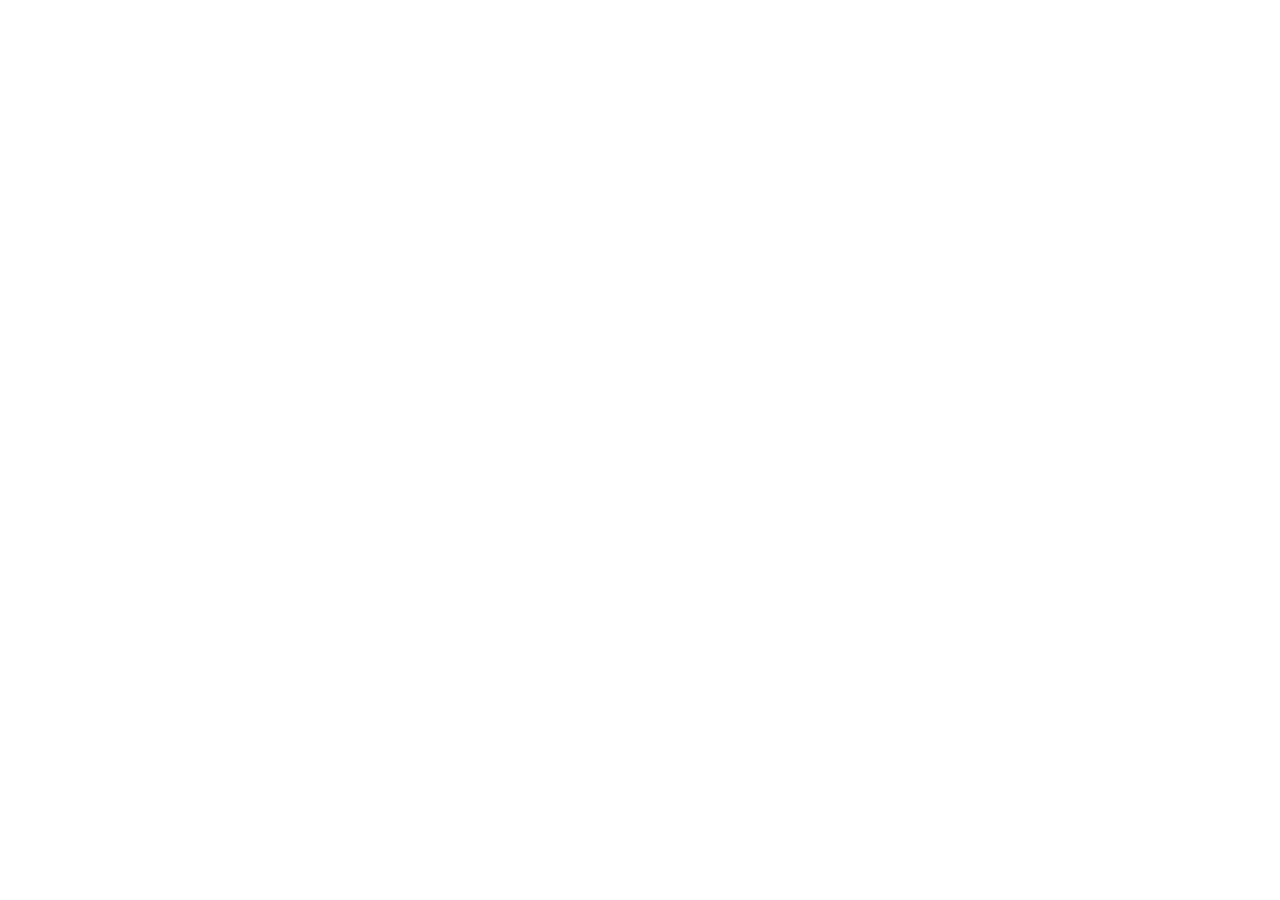
==== index.html @ db5721f2 ":tada: First commit" ====
<!DOCTYPE html>
<html lang="pt-BR">
<head>
  <link rel="stylesheet" href="./css/style.css">
  <meta charset="UTF-8">
  <meta name="viewport" content="width=device-width, initial-scale=1.0">
  <title>Slide</title>
</head>
<body>
  <script type="module" src="./js/script.js"></script>
</body>
</html>
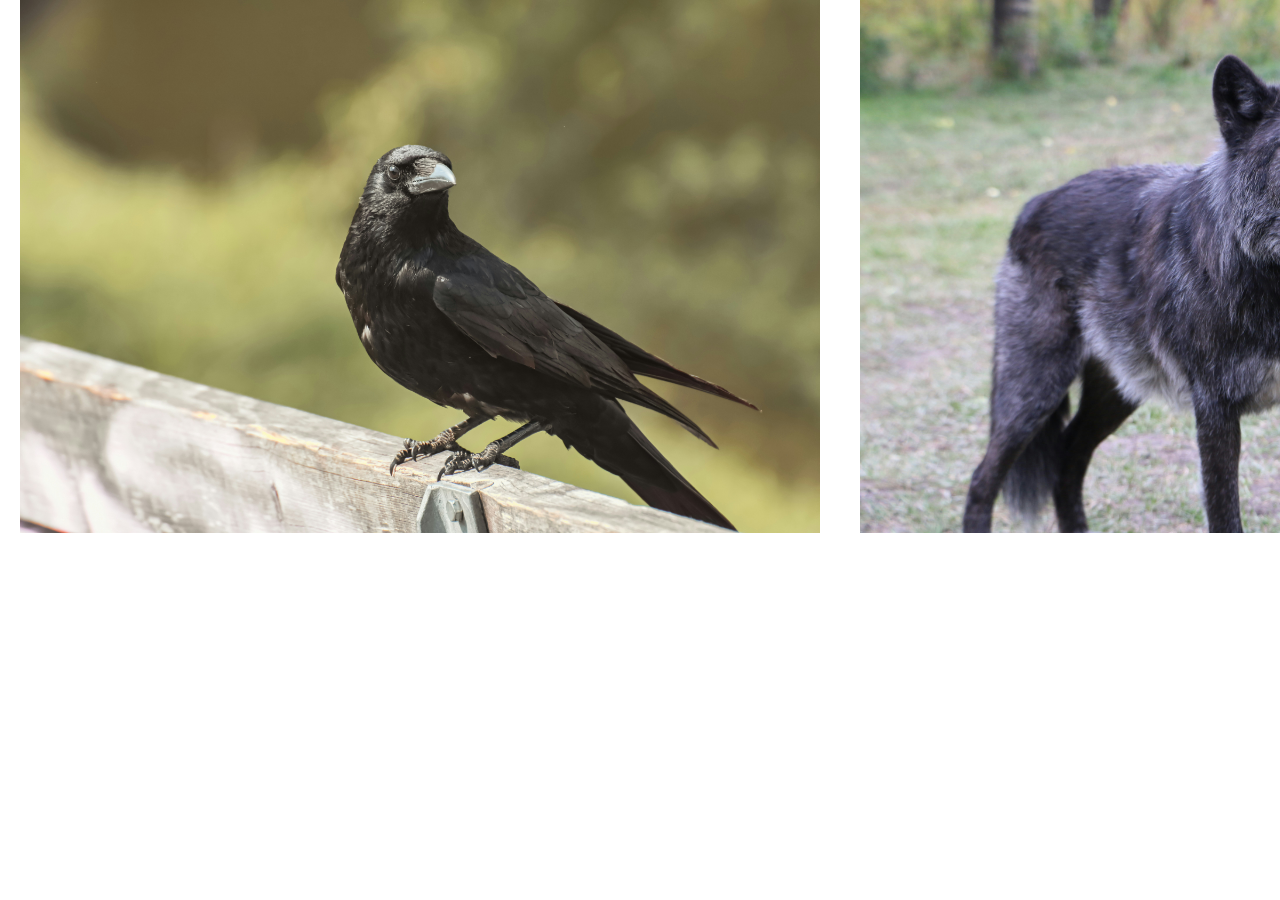
==== commit 6e1e58a0: "✨ Add Slide class with slider logic Implements the base slider functionality using a class-based str" ====
--- a/index.html
+++ b/index.html
@@ -7,6 +7,16 @@
   <title>Slide</title>
 </head>
 <body>
+  <div class="slide-wrapper">
+    <ul class="slide">
+      <li><img src="./img/img1.jpg" alt="Corvo"></li>
+      <li><img src="./img/img2.jpg" alt="Lobo"></li>
+      <li><img src="./img/img3.jpg" alt="Morcego-raposa"></li>
+      <li><img src="./img/img4.jpg" alt="Gato preto"></li>
+      <li><img src="./img/img5.jpg" alt="Coruja das Torres"></li>
+      <li><img src="./img/img6.jpg" alt="Viúva negra"></li>
+    </ul>
+  </div>
   <script type="module" src="./js/script.js"></script>
 </body>
 </html>
--- a/css/style.css
+++ b/css/style.css
@@ -0,0 +1,29 @@
+body {
+  margin: 0;
+}
+
+ul {
+  margin: 0;
+  padding: 0;
+  list-style: none;
+}
+
+img {
+  display: block;
+  max-width: 100%;
+}
+
+.slide-wrapper {
+  overflow: hidden;
+}
+
+.slide {
+  display: flex;
+}
+
+.slide li {
+  flex-shrink: 0;
+  width: 80vw;
+  max-width: 800px;
+  margin: 0 20px;
+}
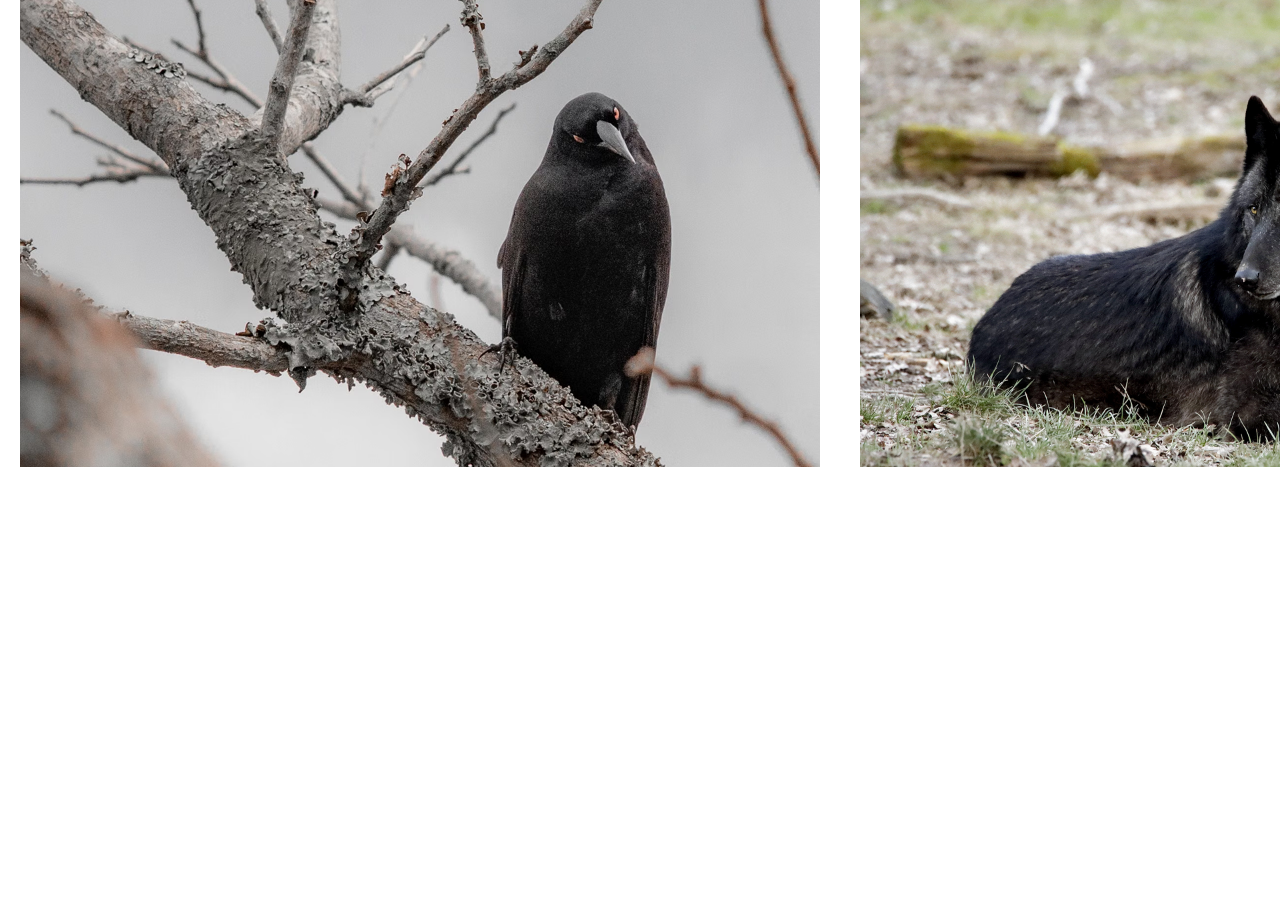
==== commit 7cbc753e: "✨ Add distance calculation and update logic to Slide class Implements methods to track and update sl" ====
--- a/index.html
+++ b/index.html
@@ -9,12 +9,12 @@
 <body>
   <div class="slide-wrapper">
     <ul class="slide">
-      <li><img src="./img/img1.jpg" alt="Corvo"></li>
-      <li><img src="./img/img2.jpg" alt="Lobo"></li>
-      <li><img src="./img/img3.jpg" alt="Morcego-raposa"></li>
-      <li><img src="./img/img4.jpg" alt="Gato preto"></li>
-      <li><img src="./img/img5.jpg" alt="Coruja das Torres"></li>
-      <li><img src="./img/img6.jpg" alt="Viúva negra"></li>
+      <li><img src="./img/img1.png" alt="Corvo"></li>
+      <li><img src="./img/img2.png" alt="Lobo"></li>
+      <li><img src="./img/img3.png" alt="Morcego-raposa"></li>
+      <li><img src="./img/img4.png" alt="Gato preto"></li>
+      <li><img src="./img/img5.png" alt="Coruja das Torres"></li>
+      <li><img src="./img/img6.png" alt="Viúva negra"></li>
     </ul>
   </div>
   <script type="module" src="./js/script.js"></script>
--- a/css/style.css
+++ b/css/style.css
@@ -24,6 +24,14 @@
 .slide li {
   flex-shrink: 0;
   width: 80vw;
+  /* height: 200px; */
   max-width: 800px;
   margin: 0 20px;
-}+}
+
+/* .slide li img {
+  width: 100%;
+  height: 100%;
+  object-fit: cover;
+  object-position: center center;
+} */
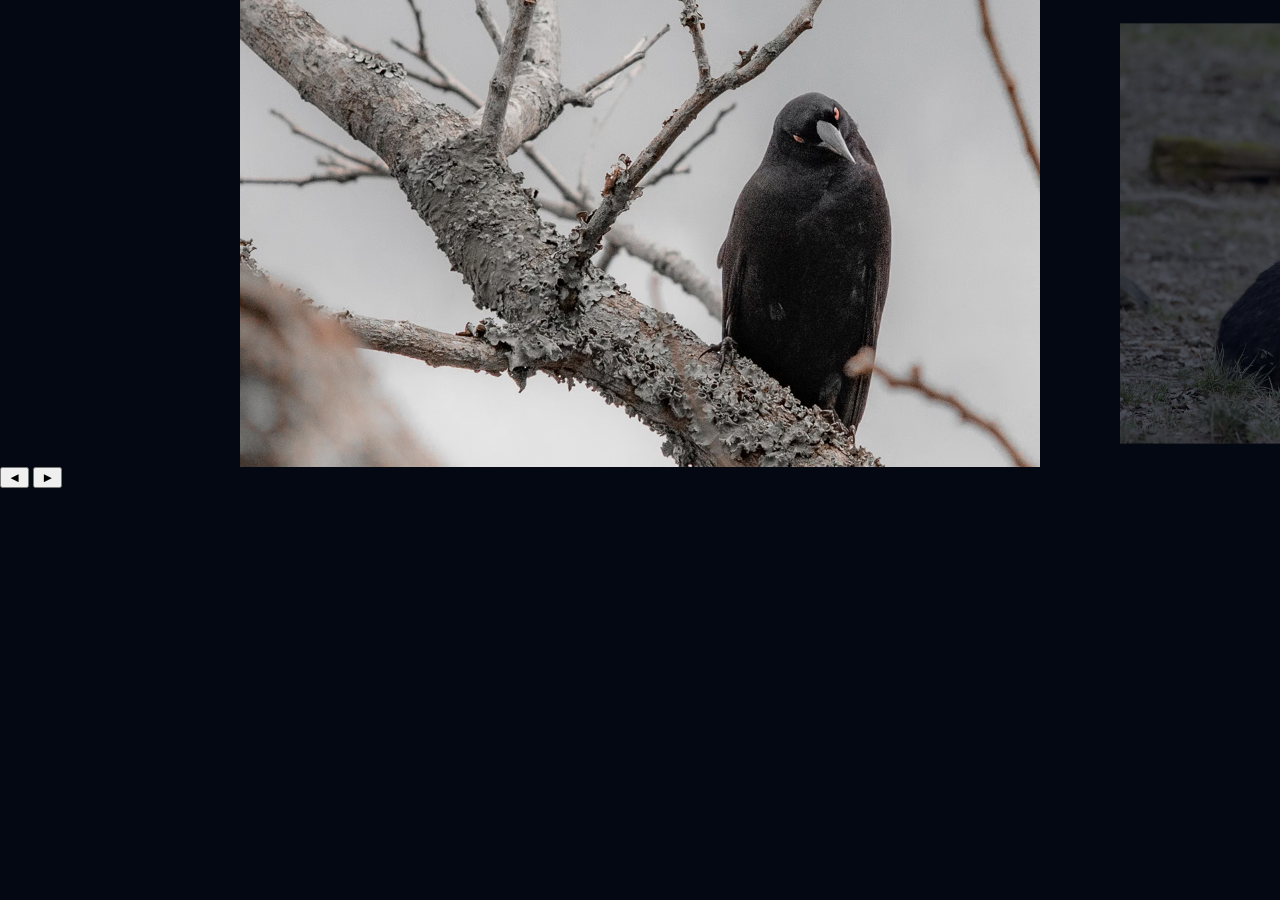
==== commit 2f42bcaf: "✨ Add SlideNav class extending Slide with next/prev button controls Creates a new class that extends" ====
--- a/index.html
+++ b/index.html
@@ -1,22 +1,26 @@
-<!DOCTYPE html>
+<!doctype html>
 <html lang="pt-BR">
-<head>
-  <link rel="stylesheet" href="./css/style.css">
-  <meta charset="UTF-8">
-  <meta name="viewport" content="width=device-width, initial-scale=1.0">
-  <title>Slide</title>
-</head>
-<body>
-  <div class="slide-wrapper">
-    <ul class="slide">
-      <li><img src="./img/img1.png" alt="Corvo"></li>
-      <li><img src="./img/img2.png" alt="Lobo"></li>
-      <li><img src="./img/img3.png" alt="Morcego-raposa"></li>
-      <li><img src="./img/img4.png" alt="Gato preto"></li>
-      <li><img src="./img/img5.png" alt="Coruja das Torres"></li>
-      <li><img src="./img/img6.png" alt="Viúva negra"></li>
-    </ul>
-  </div>
-  <script type="module" src="./js/script.js"></script>
-</body>
-</html>+  <head>
+    <link rel="stylesheet" href="./css/style.css" />
+    <meta charset="UTF-8" />
+    <meta name="viewport" content="width=device-width, initial-scale=1.0" />
+    <title>Slide</title>
+  </head>
+  <body>
+    <div class="slide-wrapper">
+      <ul class="slide">
+        <li><img src="./img/img1.png" alt="Corvo" /></li>
+        <li><img src="./img/img2.png" alt="Lobo" /></li>
+        <li><img src="./img/img3.png" alt="Morcego-raposa" /></li>
+        <li><img src="./img/img4.png" alt="Gato preto" /></li>
+        <li><img src="./img/img5.png" alt="Coruja das Torres" /></li>
+        <li><img src="./img/img6.png" alt="Viúva negra" /></li>
+      </ul>
+    </div>
+    <div class="arrow-nav">
+      <button class="prev">◄</button>
+      <button class="next">►</button>
+    </div>
+    <script type="module" src="./js/script.js"></script>
+  </body>
+</html>
--- a/css/style.css
+++ b/css/style.css
@@ -1,5 +1,6 @@
 body {
   margin: 0;
+  background-color: #030812;
 }
 
 ul {
@@ -21,17 +22,21 @@
   display: flex;
 }
 
+.slide:hover {
+  will-change: transform;
+}
+
 .slide li {
   flex-shrink: 0;
   width: 80vw;
-  /* height: 200px; */
   max-width: 800px;
   margin: 0 20px;
+  opacity: .3;
+  transform: scale(.9);
+  transition: .3s;
 }
 
-/* .slide li img {
-  width: 100%;
-  height: 100%;
-  object-fit: cover;
-  object-position: center center;
-} */+.slide li.active {
+  opacity: 1;
+  transform: scale(1);
+}
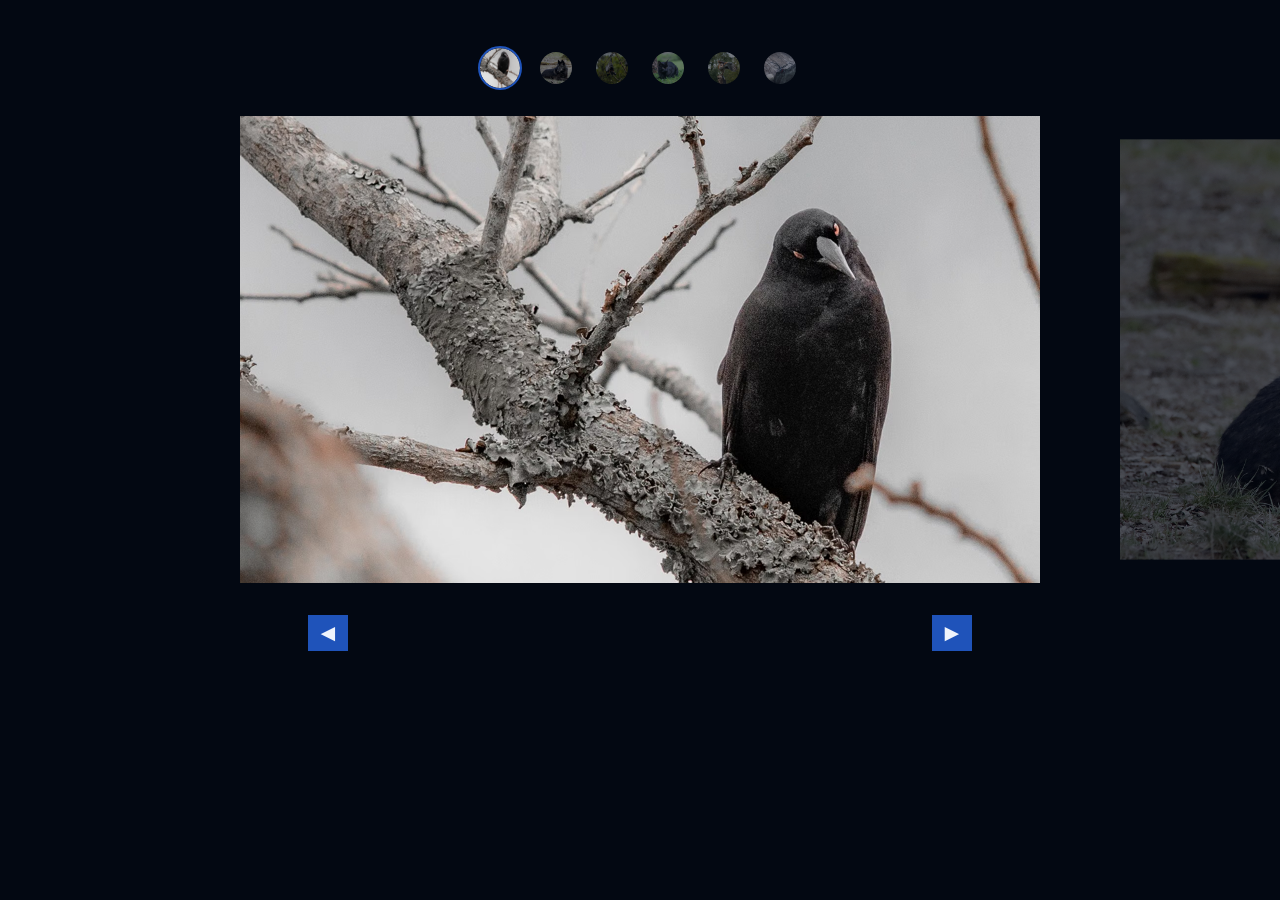
==== commit c06ff15b: "🎨 Style custom pagination controls and navigation buttons, add thumbnail navigation Applies CSS styl" ====
--- a/index.html
+++ b/index.html
@@ -7,6 +7,14 @@
     <title>Slide</title>
   </head>
   <body>
+    <ul class="custom-controls">
+      <li><img src="./img/thumb1.png" alt="Corvo" /></li>
+      <li><img src="./img/thumb2.png" alt="Lobo" /></li>
+      <li><img src="./img/thumb3.png" alt="Morcego-raposa" /></li>
+      <li><img src="./img/thumb4.png" alt="Gato preto" /></li>
+      <li><img src="./img/thumb5.png" alt="Coruja das Torres" /></li>
+      <li><img src="./img/thumb6.png" alt="Viúva negra" /></li>
+    </ul>
     <div class="slide-wrapper">
       <ul class="slide">
         <li><img src="./img/img1.png" alt="Corvo" /></li>
--- a/css/style.css
+++ b/css/style.css
@@ -39,4 +39,70 @@
 .slide li.active {
   opacity: 1;
   transform: scale(1);
+}
+
+[data-control="slide"] {
+  display: flex;
+  justify-content: center;
+  margin-top: 20px;
+  gap: 5px;
+}
+
+[data-control="slide"] li a {
+  display: block;
+  width: 12px;
+  height: 12px;
+  background-color: #1e2631;
+  border-radius: 50%;
+  overflow: hidden;
+  text-indent: -9999px;
+}
+
+[data-control="slide"] li.active a,
+[data-control="slide"] li a:hover {
+  background-color: #1f53ba;
+}
+
+.custom-controls {
+  display: flex;
+  justify-content: center;
+  margin: 40px 0 20px;
+  flex-wrap: wrap;
+}
+
+.custom-controls li {
+  opacity: .5;
+  transform: scale(.8);
+  width: 40px;
+  height: 40px;
+  border-radius: 50%;
+  overflow: hidden;
+  margin: 8px;
+  cursor: pointer;
+  transition: .3s;
+}
+
+.custom-controls li.active {
+  opacity: 1;
+  transform: scale(1);
+  outline: solid 2px #1f53ba;
+}
+
+.arrow-nav {
+  margin: 2rem 1rem;
+  display: flex;
+  justify-content: space-around;
+}
+
+button {
+  padding: 4px 8px;
+  font-size: 1.5rem;
+  background-color: #1f53ba;
+  border: none;
+  color: #eff4fc;
+  cursor: pointer;
+}
+
+button:hover {
+  color: #acc3f1;
 }
